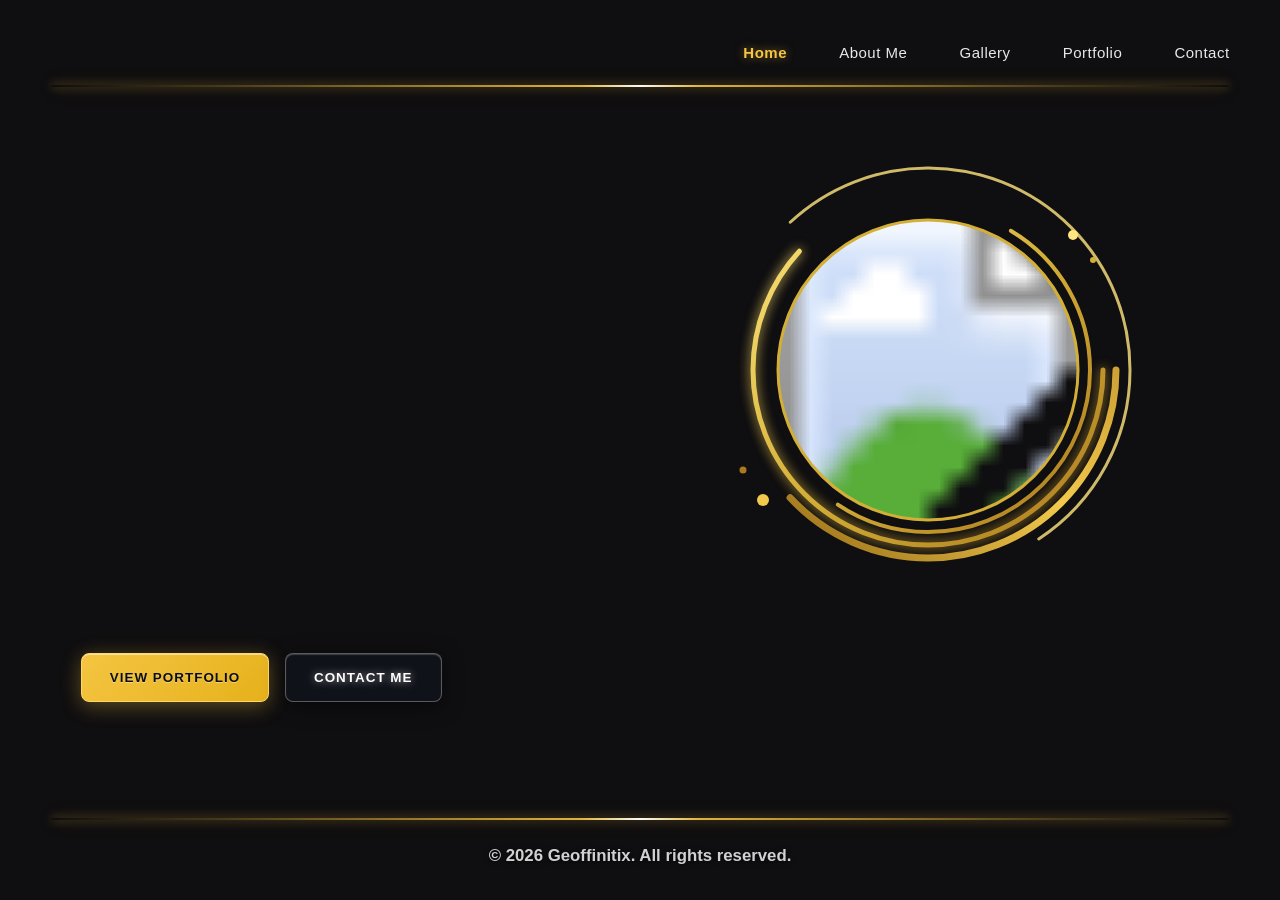
==== index.html @ 03efc6d8 "Add files via upload" ====
<!DOCTYPE html>
<html lang="en">

<head>
    <meta charset="UTF-8">
    <meta name="viewport" content="width=device-width, initial-scale=1.0">
    <title>Home | Geoffinitix</title>
    <link rel="stylesheet" href="style.css">
    <link rel="stylesheet" href="animation.css">
</head>

<body class="home-page">
    <div class="main-container">
        <section class="hero-section">
            <header class="navbar-wrapper">
                <nav class="navbar-container">
                    <ul>
                        <li><a href="index.html" class="active">Home</a></li>
                        <li><a href="about.html">About Me</a></li>
                        <li><a href="gallery.html">Gallery</a></li>
                        <li><a href="portfolio.html">Portfolio</a></li>
                        <li><a href="contact.html">Contact</a></li>
                    </ul>
                </nav>
            </header>

            <div class="hero-profile-frame">
                <svg viewBox="0 0 500 500" width="100%" height="100%" xmlns="http://www.w3.org/2000/svg">
                    <defs>
                        <linearGradient id="goldBright" x1="0%" y1="0%" x2="100%" y2="100%">
                            <stop offset="0%" stop-color="#FFE680" />
                            <stop offset="50%" stop-color="#D4AF37" />
                            <stop offset="100%" stop-color="#AA7A1E" />
                        </linearGradient>

                        <linearGradient id="goldDark" x1="100%" y1="0%" x2="0%" y2="100%">
                            <stop offset="0%" stop-color="#AA7A1E" />
                            <stop offset="50%" stop-color="#F2C94C" />
                            <stop offset="100%" stop-color="#8A6010" />
                        </linearGradient>

                        <filter id="goldGlow" x="-20%" y="-20%" width="140%" height="140%">
                            <feGaussianBlur stdDeviation="6" result="blur" />
                            <feComposite in="SourceGraphic" in2="blur" operator="over" />
                        </filter>

                        <clipPath id="avatarClip">
                            <circle cx="250" cy="250" r="150" />
                        </clipPath>
                    </defs>

                    <!-- Replace 'your-photo.jpg' with your image file path -->
                    <image href="image\profile.png" x="100" y="100" width="300" height="300"
                        preserveAspectRatio="xMidYMid slice" clip-path="url(#avatarClip)" />

                    <circle cx="250" cy="250" r="150" fill="none" stroke="#D4AF37" stroke-width="3" />
                    <circle cx="250" cy="250" r="175" fill="none" stroke="url(#goldBright)" stroke-width="5"
                        stroke-dasharray="800" stroke-dashoffset="120" stroke-linecap="round" filter="url(#goldGlow)" />
                    <circle cx="250" cy="250" r="188" fill="none" stroke="url(#goldDark)" stroke-width="7"
                        stroke-dasharray="750" stroke-dashoffset="300" stroke-linecap="round" />
                    <circle cx="250" cy="250" r="202" fill="none" stroke="#FFE680" stroke-width="3"
                        stroke-dasharray="600" stroke-dashoffset="400" stroke-linecap="round" opacity="0.8" />
                    <circle cx="250" cy="250" r="162" fill="none" stroke="url(#goldBright)" stroke-width="4"
                        stroke-dasharray="500" stroke-dashoffset="150" stroke-linecap="round" />

                    <circle cx="395" cy="115" r="5" fill="#FFE680" />
                    <circle cx="415" cy="140" r="3" fill="#D4AF37" />
                    <circle cx="85" cy="380" r="6" fill="#F2C94C" />
                    <circle cx="65" cy="350" r="3.5" fill="#AA7A1E" />
                </svg>
            </div>

            <!-- Buttons -->
            <div class="hero-cta-container">
                <div class="cta-buttons">
                    <a href="portfolio.html" class="btn btn--primary">View Portfolio</a>
                    <a href="contact.html" class="btn btn--secondary">Contact Me</a>
                </div>
            </div>

            <div id="music-notes-container"></div>

            <footer class="site-footer">
                <p>&copy; 2026 Geoffinitix. All rights reserved.</p>
            </footer>
        </section>
    </div>
    <style>
        .hero-section {
            position: relative;
            /* Parent anchor for absolute positioning */
        }

        .hero-profile-frame {
            position: absolute;
            top: 120px;
            /* Positioned below the navbar */
            right: 8%;
            /* Aligned to the right side under navigation links */
            width: 500px;
            /* Fits comfortably in the hero space */
            height: 500px;
            z-index: 10;
        }

        .hero-profile-frame,
        .hero-profile-frame svg {
            background: transparent !important;
        }

        /* Responsive positioning for mobile devices */
        @media (max-width: 768px) {
            .hero-profile-frame {
                position: relative;
                top: 0;
                right: auto;
                left: auto;
                margin: 1.5rem auto;
                /* Automatically centers the element */
                width: 560px;
                /* Scaled down to fit mobile screens cleanly */
                height: 560px;
                max-width: 90vw;
                /* Ensures it stays within screen boundaries */
            }
        }

        @media (max-width: 480px) {
            .hero-profile-frame {
                width: 500px;
                /* Compact sizing for phones */
                height: 500px;
                margin: 1rem auto;
            }
        }
    </style>

    <script src="script.js"></script>
</body>

</html>
---- style.css ----
* {
  padding: 0;
  margin: 0;
  box-sizing: border-box;
}

html {
  scroll-behavior: smooth;
  background-color: #120b06; /* Prevents white flash before CSS/JS renders */
}

body {
  margin: 0;
  font-family: Arial, sans-serif;
  line-height: 1.6;
  color: #ffffff;
  background-color: transparent;
}

body::before {
  content: "";
  position: fixed;
  top: 0;
  left: 0;
  width: 100vw;
  height: 100vh;
  background: rgba(35, 22, 12, 0.2);
  pointer-events: none;
  z-index: 1;
}

.about-sections,
.gallery-container,
.portfolio-section,
.form-container,
.hero-cta-container {
  position: relative;
  z-index: 2;
}

h1 {
  font-family: "Trebuchet MS", Tahoma, sans-serif;
  font-weight: bold;
  font-size: 22px;
  color: #bcc655;
  margin-bottom: 10px;
}

a {
  color: #f0e68c;
  text-decoration: underline;
}

a:visited {
  color: #f0e68c;
}

body.home-page {
  background-color: #0a0c12;
}

body.home-page .main-container {
  display: flex;
  flex-direction: column;
  width: 100%;
}

body.home-page .hero-section {
  background-image: url("image/home-bg.png");
  background-size: cover;
  background-position: center top;
  background-repeat: no-repeat;
  background-attachment: fixed;
}

/* ========================================================
   UNIFIED BACKGROUND & HERO LAYOUT
   ======================================================== */

/* Apply shared background image to all page types */
body.about-page .hero-section,
body.contact-page .hero-section,
body.gallery-page .hero-section,
body.portfolio-page .hero-section,
.hero-section {
  width: 100%;
  min-height: 100vh;
  background-image: url("image/bgimg.png"); /* Single shared background image path */
  background-size: cover;
  background-position: center top;
  background-repeat: no-repeat;
  background-attachment: fixed;
  display: flex;
  flex-direction: column;
}

/* Page-specific layout adjustments */
body.about-page .hero-section,
body.contact-page .hero-section,
body.gallery-page .hero-section,
body.portfolio-page .hero-section {
  justify-content: space-between;
}

body.home-page .hero-section,
.hero-section {
  justify-content: flex-start;
}

/* Fallback Hero Layout */
.hero-section {
  position: relative;
  width: 100%;
  min-height: 100vh;
  background-image: url("image/bgimg.png");
  background-size: cover;
  background-position: center top;
  background-repeat: no-repeat;
  background-attachment: fixed;
  display: flex;
  flex-direction: column;
  justify-content: flex-start;
}

.hero-section h1:not(.about-sections h1):not(.about-sections *) {
  font-size: 2.5rem;
  font-weight: 700;
  text-align: center;
  color: #e5c158;
  margin-top: 20px;
  margin-bottom: 8px;
  text-shadow: 0 2px 10px rgba(0, 0, 0, 0.7);
  letter-spacing: 1px;
}

.hero-section p:not(.about-sections p):not(.about-sections *) {
  font-size: 1.05rem;
  text-align: center;
  color: #d1d1d1;
  margin-bottom: 30px;
  text-shadow: 0 1px 5px rgba(0, 0, 0, 0.8);
}

/* ========================================================
   NAVIGATION BAR
   ======================================================== */
.navbar-wrapper {
  width: 100%;
  padding-top: clamp(16px, 3vh, 32px);
  z-index: 10;
}

.navbar-container {
  position: relative;
  display: flex;
  align-items: center;
  justify-content: flex-end;
  padding: clamp(6px, 1vh, 10px) clamp(16px, 3vw, 40px) clamp(12px, 2vh, 22px)
    clamp(16px, 3vw, 40px);
  background-color: transparent;
  width: 100%;
}

.navbar-container::after {
  content: "";
  position: absolute;
  bottom: 0;
  left: 4%;
  width: 92%;
  height: 2px;
  background: linear-gradient(
    90deg,
    transparent 0%,
    rgba(245, 197, 66, 0.25) 15%,
    rgba(245, 197, 66, 0.9) 45%,
    rgba(255, 255, 255, 0.98) 50%,
    rgba(245, 197, 66, 0.9) 55%,
    rgba(245, 197, 66, 0.25) 85%,
    transparent 100%
  );
  box-shadow:
    0 0 10px rgba(245, 197, 66, 0.55),
    0 0 20px rgba(245, 197, 66, 0.25);
  border-radius: 2px;
}

.navbar-container ul {
  display: flex;
  flex-direction: row;
  flex-wrap: wrap;
  align-items: center;
  justify-content: center;
  gap: clamp(14px, 2.2vw, 36px);
  list-style: none;
  margin: 0;
  padding: 0;
}

.navbar-container a {
  display: inline-block;
  padding: clamp(4px, 0.8vh, 6px) clamp(8px, 1vw, 12px);
  font-size: 15px;
  font-weight: 500;
  line-height: 1.4;
  color: #e9e9e9;
  text-decoration: none;
  letter-spacing: 0.5px;
}

.navbar-container a.active {
  color: #f5c542;
  font-weight: bold;
  text-shadow: 0 0 10px rgba(245, 197, 66, 0.5);
}

/* ========================================================
   HOME PAGE CONTENT & BUTTONS
   ======================================================== */
.hero-cta-container {
  position: absolute;
  bottom: 22%;
  left: 6.3%;
  z-index: 2;
}

.hero-cta-container .cta-buttons {
  display: flex;
  flex-wrap: wrap;
  gap: clamp(8px, 1.2vw, 18px);
  align-items: center;
}

.btn {
  position: relative;
  display: inline-flex;
  align-items: center;
  justify-content: center;
  padding: clamp(10px, 1.4vh, 16px) clamp(22px, 2.2vw, 36px);
  font-size: clamp(13px, 1.05vw, 16px);
  font-weight: 800;
  letter-spacing: 1px;
  text-transform: uppercase;
  text-decoration: none;
  border-radius: 8px;
  cursor: pointer;
  overflow: hidden;
  z-index: 1;
}

.btn--primary {
  background: linear-gradient(135deg, #f5c542 0%, #e5b11b 100%);
  color: #0b0d12;
  border: 1px solid #ffd866;
  box-shadow:
    0 4px 20px rgba(245, 197, 66, 0.35),
    inset 0 1px 0 rgba(255, 255, 255, 0.5);
  text-shadow: 0 1px 0 rgba(255, 255, 255, 0.4);
}

.btn--secondary {
  background: rgba(18, 22, 32, 0.65);
  color: #ffffff;
  border: 1px solid rgba(255, 255, 255, 0.3);
  backdrop-filter: blur(12px);
  -webkit-backdrop-filter: blur(12px);
  box-shadow:
    0 4px 20px rgba(0, 0, 0, 0.5),
    inset 0 1px 1px rgba(255, 255, 255, 0.2);
  text-shadow: 0 0 8px rgba(255, 255, 255, 0.6);
}

.home-content {
  background: linear-gradient(180deg, #0a0c12 0%, #12151e 100%);
  padding: 90px 24px;
  display: flex;
  justify-content: center;
}

.home-cards {
  display: grid;
  grid-template-columns: repeat(auto-fit, minmax(240px, 1fr));
  gap: 24px;
  margin-top: 36px;
}

.home-card {
  background: rgba(255, 255, 255, 0.04);
  border: 1px solid rgba(245, 197, 66, 0.2);
  border-radius: 8px;
  padding: 26px;
}

.home-card h3 {
  color: #f5c542;
  margin-bottom: 10px;
  font-size: 20px;
}

.home-card p {
  color: #cfd3dc;
  font-size: 14px;
  line-height: 1.6;
  margin-bottom: 16px;
}

.card-link {
  color: #f5c542;
  text-decoration: none;
  font-weight: 600;
  font-size: 14px;
}

.about-sections {
  display: grid;
  grid-template-columns: repeat(2, 1fr);
  align-items: stretch;
  gap: clamp(16px, 2.5vw, 32px);
  width: 90%;
  max-width: 1200px;
  margin: 30px auto 40px auto;
  padding: clamp(20px, 3vw, 36px);
  background: rgba(54, 50, 13, 0.05);
  border: 1px solid rgba(245, 197, 66, 0.2);
  border-radius: 27px;
  backdrop-filter: blur(7px);
  -webkit-backdrop-filter: blur(7px);
  box-shadow: 0 12px 36px rgba(0, 0, 0, 0.2);
  box-sizing: border-box;
}

.about-sections .about-content,
.specialskill-content {
  min-width: 0;
  width: 100%;
  margin: 0;
  min-height: auto;
  padding: clamp(20px, 2.5vw, 32px);
  background: rgba(111, 105, 14, 0.08);
  border: 1px solid rgba(56, 168, 25, 0.18);
  border-radius: 8px;
  display: flex;
  flex-direction: column;
  justify-content: flex-start;
  box-sizing: border-box;
  text-align: left;
}

.about-sections .about-content h1,
.specialskill-content h1 {
  margin-bottom: 5px;
  font-size: 40px !important;
  color: #f5c542;
  text-align: left !important;
}

.about-sections .about-content p,
.specialskill-content p {
  margin-bottom: 5px;
  font-size: 15px !important;
  line-height: 1.5;
  color: #e1e3e8;
  text-align: left !important;
}

.specialskill-content ul {
  display: flex;
  flex-wrap: wrap;
  gap: 10px;
  margin: 8px 0 0;
  padding: 0;
  list-style: none;
  justify-content: flex-start;
}

.specialskill-content li {
  display: inline-flex;
  align-items: center;
  padding: 5px 10px;
  font-size: 14px !important;
  color: #f3e6b2;
  background: rgba(245, 197, 66, 0.08);
  border: 1px solid rgba(245, 197, 66, 0.32);
  border-radius: 22px;
  box-shadow:
    0 4px 12px rgba(0, 0, 0, 0.28),
    0 0 10px rgba(245, 197, 66, 0.1);
}

body.contact-page .hero-section h1 {
  margin-top: 10px;
  margin-bottom: 4px;
}

body.contact-page .hero-section p {
  margin-bottom: 12px;
}

.form-container {
  max-width: 750px;
  width: 90%;
  margin: 0 auto 40px auto;
  padding: 35px 45px;
  background: rgba(15, 15, 15, 0.18);
  backdrop-filter: blur(10px);
  -webkit-backdrop-filter: blur(10px);
  border: 1px solid rgba(255, 215, 0, 0.2);
  border-radius: 14px;
  box-shadow: 0 10px 30px rgba(0, 0, 0, 0.4);
  color: #fff;
}

.input-group {
  margin-bottom: 22px;
  display: flex;
  flex-direction: column;
}

.input-group label {
  margin-bottom: 8px;
  font-size: 0.95rem;
  font-weight: 600;
  color: #e0e0e0;
}

.input-group input,
.input-group textarea {
  width: 100%;
  padding: 14px 16px;
  background: rgba(0, 0, 0, 0.25);
  border: 1px solid rgba(255, 255, 255, 0.2);
  border-radius: 6px;
  color: #fff;
  font-size: 1rem;
  outline: none;
  box-sizing: border-box;
}

.input-group textarea {
  min-height: 110px;
  resize: vertical;
}

.submit-btn {
  width: 100%;
  padding: 15px;
  margin-top: 10px;
  background: linear-gradient(135deg, #e5c158, #b8860b);
  border: none;
  border-radius: 6px;
  color: #111;
  font-size: 1rem;
  font-weight: bold;
  cursor: pointer;
  text-transform: uppercase;
  letter-spacing: 1px;
}

.input-group input.invalid-field,
.input-group textarea.invalid-field {
  border: 1px solid #ff4d4d !important;
  box-shadow: 0 0 10px rgba(255, 77, 77, 0.4) !important;
  background: rgba(255, 0, 0, 0.08) !important;
}

.error-msg {
  color: #ff6b6b;
  font-size: 0.82rem;
  margin-top: 5px;
  display: block;
  font-weight: 500;
}

.char-counter {
  display: block;
  text-align: right;
  font-size: 0.78rem;
  color: #888;
  margin-top: 4px;
}

.input-group input::placeholder,
.input-group textarea::placeholder {
  color: rgba(255, 255, 255, 0.7);
  opacity: 1;
}

/* ========================================================
   PORTFOLIO PAGE
   ======================================================== */
body.portfolio-page .portfolio-section {
  flex: 1;
  display: flex;
  flex-direction: column;
  justify-content: flex-start;
  padding-top: 10px;
}

body.portfolio-page .portfolio-header {
  max-width: 1350px;
  width: 100%;
  margin: 0 auto;
  padding: 0 20px;
  text-align: left !important;
}

body.portfolio-page .portfolio-header h1,
body.portfolio-page .portfolio-header p {
  text-align: left !important;
}

.cards-container {
  display: grid;
  grid-template-columns: repeat(4, 1fr);
  gap: 20px;
  max-width: 1350px;
  width: 100%;
  margin: -15px auto 40px auto; /* Changed top margin to -15px */
  padding: 0 20px;
  box-sizing: border-box;
}

@media (max-width: 1100px) {
  .cards-container {
    grid-template-columns: repeat(2, 1fr);
  }
}

.card-item {
  position: relative;
  display: flex;
  flex-direction: column;
  justify-content: flex-end;
  min-height: 450px; /* Reduced from 500px to shorten the overall card height */
  border-radius: 16px;
  overflow: hidden;
  text-decoration: none;
  color: #fff;
  border: 1px solid rgba(255, 215, 0, 0.25);
  background: rgba(15, 15, 15, 0.35);
  backdrop-filter: blur(12px);
  -webkit-backdrop-filter: blur(12px);
}

/* Optional: Adjust paragraph height so text doesn't overflow the shorter cards */
.card-content .card-description,
.card-description {
  font-size: 0.88rem;
  color: #d1d1d1;
  line-height: 1.4;
  margin: 0 0 12px 0;
  text-align: left !important;
  text-shadow: 0 1px 3px rgba(0, 0, 0, 0.9);
  height: auto; /* Let content dictate height naturally */
  min-height: 0;
}

.card-image-wrapper {
  position: absolute;
  top: 0;
  left: 0;
  width: 100%;
  height: 100%;
  z-index: 0;
  /* Mask gradient to smoothly fade out the bottom of the image into the card background */
  -webkit-mask-image: linear-gradient(
    to bottom,
    rgba(0, 0, 0, 1) 40%,
    rgba(0, 0, 0, 0) 100%
  );
  mask-image: linear-gradient(
    to bottom,
    rgba(0, 0, 0, 1) 40%,
    rgba(0, 0, 0, 0) 100%
  );
}

.card-img {
  width: 100%;
  height: 100%;
  object-fit: cover;
}

.card-content {
  position: relative;
  z-index: 1;
  padding: 16px 20px 32px 20px; /* Reduced top padding (16px) & increased bottom padding (32px) to lift text up */
  display: flex;
  flex-direction: column;
  justify-content: flex-end;
  text-align: left !important;

  background: linear-gradient(
    to bottom,
    rgba(15, 15, 15, 0) 0%,
    rgba(15, 15, 15, 0.75) 35%,
    rgba(15, 15, 15, 0.95) 100%
  );
}

/* 2. Tightened gap between Title and Paragraph */
.card-content .card-title,
.card-title {
  font-size: 1.15rem;
  font-weight: 700;
  color: #e5c158;
  margin-top: 0;
  margin-bottom: 8px; /* Reduced gap to bring paragraph closer to heading */
  text-align: left !important;
  text-shadow: 0 2px 4px rgba(0, 0, 0, 0.8);
}

/* 3. Give paragraph plenty of room so 4 lines never clip */
.card-content .card-description,
.card-description {
  font-size: 0.88rem;
  color: #d1d1d1;
  line-height: 1.4;
  margin: 0 0 16px 0;
  text-align: left !important;
  text-shadow: 0 1px 3px rgba(0, 0, 0, 0.9);
  height: 6em; /* Increased height so all 4 lines fit comfortably without getting cut off */
  overflow: hidden;
}
/* 1. Heading positioned cleanly at top with spacing below */
.card-title {
  font-size: 1.2rem;
  font-weight: 700;
  color: #e5c158;
  margin-top: 0;
  margin-bottom: 24px; /* Creates the gap between heading and paragraph */
  text-align: left;
  text-shadow: 0 2px 4px rgba(0, 0, 0, 0.8);
}

/* 2. Left-aligned paragraph sitting underneath heading */
.card-description {
  font-size: 0.88rem;
  color: #d1d1d1;
  line-height: 1.5;
  margin: 0 0 16px 0;
  text-align: left;
  text-shadow: 0 1px 3px rgba(0, 0, 0, 0.9);
  min-height: 4.2em; /* Keeps headings locked on the same baseline across cards */
}
.card-actions {
  display: flex;
  justify-content: flex-end;
}

.card-btn {
  display: inline-block;
  padding: 8px 18px;
  background: linear-gradient(135deg, #e5c158, #b8860b);
  color: #111;
  font-weight: 600;
  font-size: 0.88rem;
  border-radius: 6px;
  text-transform: uppercase;
  letter-spacing: 0.5px;
}

.gallery-container {
  width: 90%;
  max-width: 1350px;
  margin: 20px auto 40px auto; /* Removed negative top margin */
  padding: 0 20px;
}

/* Align the entire header section to the left */
.gallery-header,
.gallery-container h1,
.gallery-container p {
  text-align: left !important;
  margin-left: 0;
  padding-left: 0;
}

.gallery-title {
  font-size: 2.2rem;
  font-weight: 700;
  color: #e5c158;
  margin-bottom: 6px;
}

.gallery-subtitle {
  font-size: 1rem;
  color: #d1d1d1;
}

.gallery-scroll-wrapper {
  position: relative;
  width: 100%;
}
.gallery-grid {
  display: grid;
  grid-template-columns: repeat(5, 1fr);
  gap: 15px;
  max-height: 460px; /* Reduced so only 2 full rows fit */
  overflow-y: auto; /* Enables vertical scrolling for hidden items */
  overflow-x: hidden; /* Prevents any unwanted horizontal scrollbars */
  padding-right: 5px;
}

.parent {
  display: grid;
  grid-template-columns: repeat(5, 1fr);
  gap: 15px;
  max-height: 470px; /* Limits the viewable area strictly to 2 rows */
  overflow-y: auto; /* Adds vertical scrollbar for hidden items */
  overflow-x: hidden; /* Prevents horizontal overflow */
  padding-right: 5px; /* Space for scrollbar */
  margin-top: -15px; /* Adjust this value (e.g., -10px to -25px) to lift the grid higher */
  padding-top: 0;
}

.parent > div {
  aspect-ratio: 10 / 9; /* Shorter landscape format */
  height: auto;
}

.parent img {
  width: 100%;
  height: 100%;
  object-fit: cover; /* Ensures images fill the shorter box without stretching */
}

/* Styled scrollbar for mouse scrolling */
.parent::-webkit-scrollbar {
  width: 6px;
}

.parent::-webkit-scrollbar-track {
  background: rgba(20, 18, 22, 0.4);
  border-radius: 4px;
}

.parent::-webkit-scrollbar-thumb {
  background: rgba(229, 193, 88, 0.5);
  border-radius: 4px;
}
/* Video Preview Cards without images */
.gallery-item.video-item {
  position: relative;
  background: rgba(20, 18, 22, 0.85);
  border: 1px solid rgba(229, 193, 88, 0.3);
  border-radius: 16px;
  cursor: pointer;
  display: flex;
  align-items: center;
  justify-content: center;
}

.video-play-icon {
  position: absolute;
  top: 50%;
  left: 50%;
  transform: translate(-50%, -50%);
  width: 52px;
  height: 52px;
  background: rgba(20, 18, 22, 0.85);
  color: #e5c158;
  border: 2px solid #e5c158;
  border-radius: 50%;
  display: flex;
  align-items: center;
  justify-content: center;
  font-size: 20px;
  padding-left: 3px;
  z-index: 2;
  pointer-events: none;
}

.modal-content-video {
  width: 80vw;
  max-width: 900px;
  aspect-ratio: 16 / 9;
  background: #000;
  border-radius: 12px;
  overflow: hidden;
  box-shadow: 0 0 25px rgba(229, 193, 88, 0.3);
}

.modal-content-video iframe {
  width: 100%;
  height: 100%;
  border: none;
}

.gallery-item.video-item {
  position: relative;
  width: 100%;
  height: 220px;
  border-radius: 16px;
  overflow: hidden;
  border: 1px solid rgba(229, 193, 88, 0.3);
  background: #000;
  cursor: pointer;
}

.gallery-item.video-item img {
  width: 100%;
  height: 100%;
  object-fit: cover;
  object-position: center;
  display: block;
}

.gallery-item.video-item iframe {
  width: 100%;
  height: 100%;
  border: none;
}

/* 1. Set a fixed height for each gallery card container */
.gallery-item {
  width: 100%;
  aspect-ratio: 3 / 3; /* Ensures all thumbnails maintain consistent proportions */
  height: auto;
  border-radius: 12px;
  overflow: hidden;
  border: 1px solid rgba(229, 193, 88, 0.25);
  background: rgba(15, 15, 15, 0.35);
}

.gallery-item img {
  width: 100%;
  height: 100%;
  object-fit: cover;
  display: block;
}
.modal-overlay {
  position: fixed;
  top: 0;
  left: 0;
  width: 100vw;
  height: 100vh;
  background: rgba(0, 0, 0, 0.85);
  backdrop-filter: blur(8px);
  -webkit-backdrop-filter: blur(8px);
  display: flex;
  justify-content: center;
  align-items: center;
  z-index: 1000;
  padding: 40px;
  opacity: 0;
  visibility: hidden;
  pointer-events: none;
}

.modal-content {
  position: relative;
  display: flex;
  justify-content: center;
  align-items: center;
  max-width: 90vw;
  max-height: 90vh;
  border-radius: 16px;
  overflow: hidden;
  box-shadow:
    0 20px 50px rgba(0, 0, 0, 0.6),
    0 0 25px rgba(245, 197, 66, 0.25);
  transform: scale(0.82);
}

.modal-content img {
  display: block;
  width: auto;
  height: auto;
  max-width: 90vw;
  max-height: 90vh;
  object-fit: contain;
}

.modal-close {
  position: absolute;
  top: 25px;
  right: 35px;
  font-size: 2.8rem;
  font-weight: bold;
  color: #ffffff;
  cursor: pointer;
  z-index: 1001;
  line-height: 1;
  user-select: none;
}

.modal-overlay.active {
  opacity: 1;
  visibility: visible;
  pointer-events: auto;
}

.modal-overlay.active .modal-content {
  transform: scale(1);
}

.modal-nav {
  position: absolute;
  top: 50%;
  transform: translateY(-50%);
  background: none;
  color: #f5c542;
  width: 48px;
  height: 80px;
  border-radius: 12px;
  border: none;
  display: flex;
  align-items: center;
  justify-content: center;
  font-size: 1.5rem;
  cursor: pointer;
  z-index: 1002;
  user-select: none;
}

.modal-prev {
  left: 20px;
}
.modal-next {
  right: 20px;
}

.video-modal-prev {
  left: 20px;
}

.video-modal-next {
  right: 20px;
}

/* Ensure video content area leaves room for the arrows on screen */
.modal-content-video {
  max-width: 80vw;
  width: 800px;
  position: relative;
  z-index: 1001;
}

.site-footer {
  position: relative;
  margin-top: auto;
  width: 100%;
  text-align: center;
  padding: 30px 16px 5px;
  background: transparent;
  color: #ffffff;
  font-weight: 700;
  font-size: clamp(14px, 1.25vw, 18px);
  text-shadow: 0 1px 3px rgba(0, 0, 0, 0.6);
  z-index: 10;
  display: flex;
  justify-content: center;
  align-items: center;
}

.site-footer p {
  margin: 0;
  line-height: 1;
}

.site-footer::before {
  content: "";
  position: absolute;
  top: 0;
  left: 4%;
  width: 92%;
  height: 2px;
  background: linear-gradient(
    90deg,
    transparent 0%,
    rgba(245, 197, 66, 0.25) 15%,
    rgba(245, 197, 66, 0.9) 45%,
    rgba(255, 255, 255, 0.98) 50%,
    rgba(245, 197, 66, 0.9) 55%,
    rgba(245, 197, 66, 0.25) 85%,
    transparent 100%
  );
  box-shadow:
    0 0 10px rgba(245, 197, 66, 0.55),
    0 0 20px rgba(245, 197, 66, 0.25);
  border-radius: 2px;
}

@media (max-width: 1024px) {
  .parent {
    grid-template-columns: repeat(3, 1fr);
  }
}

@media (max-width: 900px) {
  .cards-container {
    grid-template-columns: repeat(2, 1fr);
  }
}

@media (max-width: 768px) {
  body:not(.home-page) {
    background-attachment: scroll;
  }

  .about-sections {
    grid-template-columns: 1fr;
    margin-top: 24px;
  }

  .navbar-wrapper {
    padding-top: 20px;
  }

  .navbar-container {
    padding: 10px 16px 18px 16px;
  }

  .navbar-container ul {
    gap: 16px;
  }

  .navbar-container a {
    font-size: 14px;
    padding: 4px 8px;
  }

  .hero-cta-container {
    position: relative;
    top: auto;
    left: auto;
    margin-top: auto;
    margin-bottom: 48px;
    padding: 0 24px;
    justify-content: center;
  }

  .hero-cta-container .cta-buttons {
    justify-content: center;
  }
}

@media (max-width: 600px) {
  .parent {
    grid-template-columns: repeat(2, 1fr);
  }

  .cards-container {
    grid-template-columns: 1fr;
  }
}
---- animation.css ----
html {
  scroll-behavior: smooth;
}

body::before {
  opacity: 0;
  transition: opacity 0.4s ease;
}

body.page-loaded::before {
  opacity: 1;
}

.about-sections,
.gallery-container,
.portfolio-section,
.form-container,
.hero-cta-container {
  opacity: 0;
  transform: translateY(25px);
  transition:
    opacity 0.45s ease-out,
    transform 0.45s cubic-bezier(0.16, 1, 0.3, 1);
}

body.page-loaded .about-sections,
body.page-loaded .gallery-container,
body.page-loaded .portfolio-section,
body.page-loaded .form-container,
body.page-loaded .hero-cta-container {
  opacity: 1;
  transform: translateY(0);
}

a:hover {
  color: #ffffff;
  text-decoration: none;
}

.navbar-container a {
  transition:
    color 0.25s ease,
    text-shadow 0.25s ease,
    transform 0.2s ease;
}

.navbar-container a:hover,
.navbar-container a:focus {
  color: #ffffff;
  text-shadow: 0 0 12px rgba(245, 197, 66, 0.85);
  transform: translateY(-1px);
}

.btn {
  transition: all 0.3s cubic-bezier(0.25, 0.8, 0.25, 1);
}

.btn--primary:hover,
.btn--primary:focus {
  background: linear-gradient(135deg, #ffd866 0%, #f5c542 100%);
  color: #000000;
  border-color: #ffffff;
  transform: translateY(-3px) scale(1.02);
  box-shadow:
    0 8px 30px rgba(245, 197, 66, 0.6),
    0 0 15px rgba(255, 255, 255, 0.5),
    inset 0 1px 0 rgba(255, 255, 255, 0.8);
}

.btn--secondary:hover,
.btn--secondary:focus {
  background: rgba(255, 255, 255, 0.12);
  color: #f5c542;
  border-color: #f5c542;
  transform: translateY(-3px) scale(1.02);
  box-shadow:
    0 8px 30px rgba(245, 197, 66, 0.35),
    inset 0 1px 2px rgba(255, 255, 255, 0.4);
  text-shadow: 0 0 12px rgba(245, 197, 66, 0.8);
}

.btn:active {
  transform: translateY(-1px) scale(0.98);
}

.home-card {
  background: rgba(255, 255, 255, 0.04);
  border: 1px solid rgba(245, 197, 66, 0.2);
  border-radius: 8px;
  padding: 26px;
  transition:
    transform 0.25s ease,
    border-color 0.25s ease,
    box-shadow 0.25s ease;
}

.home-card:hover {
  transform: translateY(-4px);
  border-color: #f5c542;
  box-shadow: 0 8px 24px rgba(245, 197, 66, 0.15);
}

.card-link {
  transition: color 0.2s ease;
}

.card-link:hover {
  color: #ffd65c;
  text-decoration: underline;
}

.specialskill-content li {
  display: inline-flex;
  align-items: center;
  padding: 5px 10px;
  font-size: 14px !important;
  color: #f3e6b2;
  background: rgba(245, 197, 66, 0.08);
  border: 1px solid rgba(245, 197, 66, 0.32);
  border-radius: 22px;
  box-shadow:
    0 4px 12px rgba(0, 0, 0, 0.28),
    0 0 10px rgba(245, 197, 66, 0.1);
  transition: all 0.25s ease;
}

.specialskill-content li:hover {
  background: rgba(245, 197, 66, 0.18);
  border-color: rgba(245, 197, 66, 0.6);
  transform: translateY(-2px);
}

.input-group input,
.input-group textarea {
  transition: all 0.3s ease;
}

.input-group input:focus,
.input-group textarea:focus {
  border-color: #e5c158;
  background: rgba(0, 0, 0, 0.45);
  box-shadow: 0 0 10px rgba(229, 193, 88, 0.3);
}

.submit-btn {
  transition: all 0.3s ease;
}

.submit-btn:hover {
  background: linear-gradient(135deg, #f3d06a, #d49b13);
  box-shadow: 0 0 15px rgba(229, 193, 88, 0.4);
}

.submit-btn:active {
  transform: scale(0.98);
}

.card-item {
  transition:
    transform 0.3s ease,
    border-color 0.3s ease,
    box-shadow 0.3s ease;
}

.card-item:hover {
  transform: translateY(-8px);
  border-color: rgba(229, 193, 88, 0.7);
  box-shadow: 0 12px 30px rgba(229, 193, 88, 0.2);
}

.card-img {
  transition: transform 0.5s ease;
}

.card-item:hover .card-img {
  transform: scale(1.06);
}

.card-btn {
  transition:
    opacity 0.3s ease,
    transform 0.1s ease;
}

.card-item:hover .card-btn {
  background: linear-gradient(135deg, #f3d06a, #d49b13);
  box-shadow: 0 0 10px rgba(229, 193, 88, 0.3);
}

.parent {
  scroll-behavior: smooth;
}

.gallery-item.video-item {
  transition: all 0.3s ease;
}

.gallery-item.video-item:hover img {
  transform: scale(1.08);
  opacity: 0.85;
}

.gallery-item.video-item:hover {
  border-color: rgba(229, 193, 88, 0.9);
  box-shadow: 0 0 20px rgba(229, 193, 88, 0.35);
  transform: translateY(-6px);
}

.video-play-icon {
  transition: all 0.3s ease;
}

.gallery-item.video-item:hover .video-play-icon {
  background: #e5c158;
  color: #111;
  transform: translate(-50%, -50%) scale(1.15);
  box-shadow: 0 0 20px rgba(229, 193, 88, 0.8);
}

.gallery-item.video-item img {
  transition:
    transform 0.4s ease,
    opacity 0.3s ease;
}

.gallery-item {
  transition:
    transform 0.3s cubic-bezier(0.25, 0.8, 0.25, 1),
    box-shadow 0.3s cubic-bezier(0.25, 0.8, 0.25, 1),
    border-color 0.3s ease;
}

.gallery-item img {
  transition: transform 0.4s ease;
}

.gallery-item:hover {
  transform: translateY(-8px);
  border-color: rgba(230, 190, 70, 0.85);
  box-shadow:
    0 12px 28px rgba(0, 0, 0, 0.6),
    0 0 18px rgba(212, 175, 55, 0.25);
}

.gallery-item:hover img {
  transform: scale(1.03);
}

.modal-overlay {
  transition:
    opacity 0.5s ease,
    visibility 0.5s ease;
}

.modal-content {
  transition: transform 0.5s cubic-bezier(0.16, 1, 0.3, 1);
}

.modal-close {
  transition:
    color 0.2s ease,
    transform 0.2s ease;
}

.modal-close:hover {
  color: #f5c542;
  transform: scale(1.15);
}

.modal-nav {
  transition:
    background 0.2s ease,
    transform 0.2s ease,
    color 0.2s ease;
}

.modal-nav:active {
  transform: translateY(-50%) scale(0.95);
}

.return-btn,
.return-btn:link,
.return-btn:visited {
  transition: all 0.25s ease;
}

.return-btn:hover {
  color: #ffffff !important;
  background: transparent !important;
  border: none !important;
  transform: translateX(-4px);
  box-shadow: none;
}

.nav-item,
.nav-item:link,
.nav-item:visited {
  transition: all 0.2s ease;
}

.nav-item:hover {
  color: #4a2c11 !important;
  background: #ffedd5 !important;
  transform: translateX(4px);
  box-shadow: 0 4px 12px rgba(0, 0, 0, 0.15);
}

.topic-card {
  transition: all 0.25s ease;
}

.topic-card:hover {
  background: rgba(255, 255, 255, 0.18) !important;
  border-color: rgba(255, 255, 255, 0.35) !important;
  transform: translateY(-2px);
  box-shadow: 0 6px 20px rgba(0, 0, 0, 0.15);
}

.card-header {
  transition: background 0.2s ease;
}

.card-header:hover {
  background: rgba(255, 255, 255, 0.1);
}

.chevron {
  transition:
    transform 0.4s ease,
    color 0.2s ease;
}

.topic-card:hover .chevron {
  color: #ffffff;
}

.card-body {
  transition:
    max-height 0.6s cubic-bezier(0.25, 1, 0.5, 1),
    padding 0.3s ease;
}

.topic-card.active .chevron {
  transform: rotate(180deg);
}

#music-notes-container {
  position: fixed;
  top: 0;
  left: 0;
  width: 100vw;
  height: 100vh;
  pointer-events: none;
  overflow: hidden;
  z-index: 0;
}

.floating-note {
  position: absolute;
  bottom: -50px;
  color: rgba(205, 190, 106, 0.6);
  font-size: 24px;
  user-select: none;
  animation: floatUp linear forwards;
}

/* Animation keyframes to move notes upward and fade out */
@keyframes floatUp {
  0% {
    transform: translateY(0) rotate(0deg);
    opacity: 0;
  }
  10% {
    opacity: 0.8;
  }
  90% {
    opacity: 0.8;
  }
  100% {
    transform: translateY(-105vh) rotate(360deg);
    opacity: 0;
  }
}
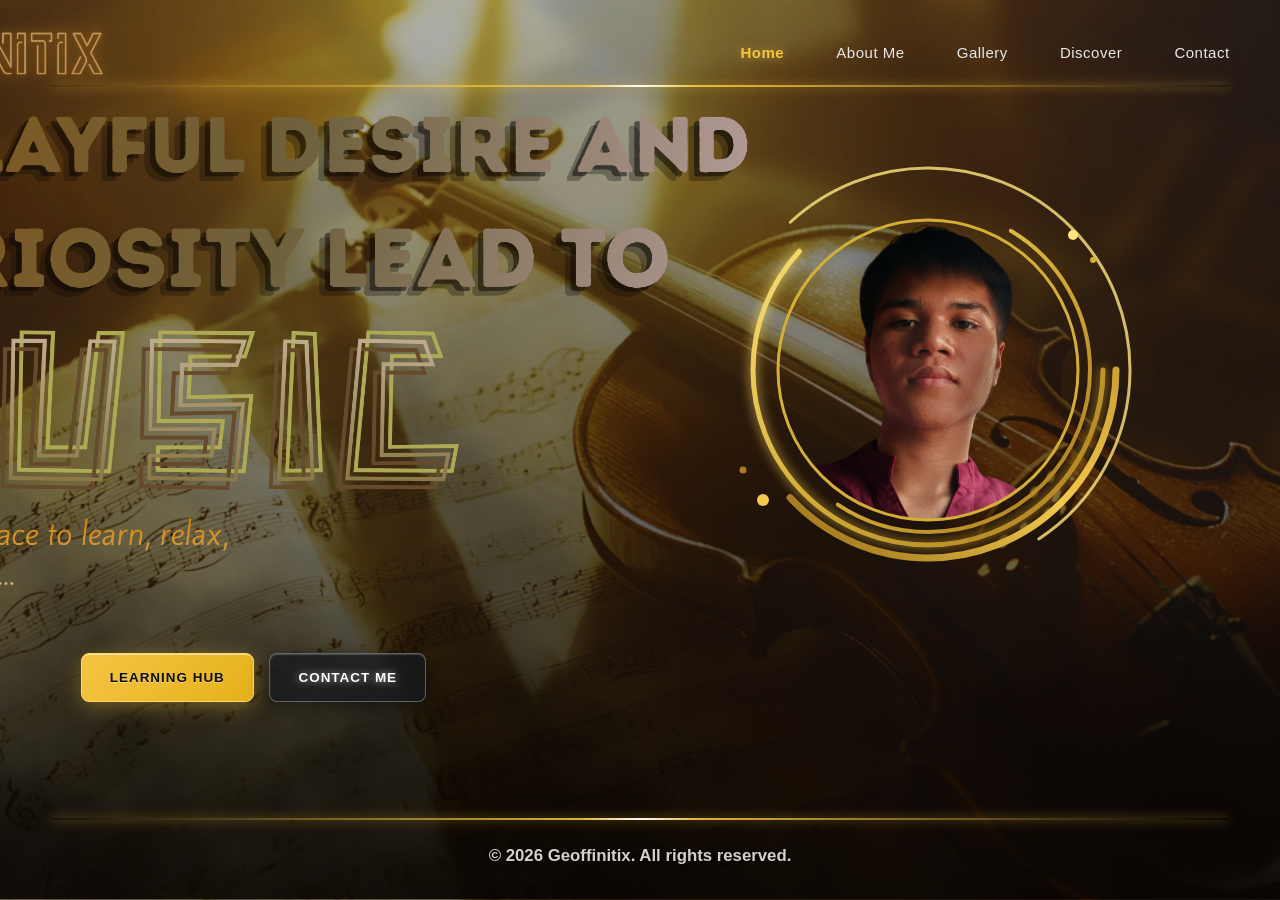
==== commit 4c70d7a5: "Update website pages and styles" ====
--- a/index.html
+++ b/index.html
@@ -18,7 +18,7 @@
                         <li><a href="index.html" class="active">Home</a></li>
                         <li><a href="about.html">About Me</a></li>
                         <li><a href="gallery.html">Gallery</a></li>
-                        <li><a href="portfolio.html">Portfolio</a></li>
+                        <li><a href="portfolio.html">Discover</a></li>
                         <li><a href="contact.html">Contact</a></li>
                     </ul>
                 </nav>
@@ -50,7 +50,7 @@
                     </defs>
 
                     <!-- Replace 'your-photo.jpg' with your image file path -->
-                    <image href="image\profile.png" x="100" y="100" width="300" height="300"
+                    <image href="image/profile.png" x="100" y="100" width="300" height="300"
                         preserveAspectRatio="xMidYMid slice" clip-path="url(#avatarClip)" />
 
                     <circle cx="250" cy="250" r="150" fill="none" stroke="#D4AF37" stroke-width="3" />
@@ -73,7 +73,7 @@
             <!-- Buttons -->
             <div class="hero-cta-container">
                 <div class="cta-buttons">
-                    <a href="portfolio.html" class="btn btn--primary">View Portfolio</a>
+                    <a href="portfolio.html" class="btn btn--primary">Learning Hub</a>
                     <a href="contact.html" class="btn btn--secondary">Contact Me</a>
                 </div>
             </div>
--- a/style.css
+++ b/style.css
@@ -99,6 +99,12 @@
 body.contact-page .hero-section,
 body.gallery-page .hero-section,
 body.portfolio-page .hero-section {
+  justify-content: space-between;
+}
+body.about-page .hero-section {
+  min-height: 100vh;
+  display: flex;
+  flex-direction: column;
   justify-content: space-between;
 }
 
@@ -311,53 +317,77 @@
 }
 
 .about-sections {
-  display: grid;
-  grid-template-columns: repeat(2, 1fr);
-  align-items: stretch;
-  gap: clamp(16px, 2.5vw, 32px);
+  display: flex;
+  max-width: 1200px;
   width: 90%;
-  max-width: 1200px;
-  margin: 30px auto 40px auto;
-  padding: clamp(20px, 3vw, 36px);
-  background: rgba(54, 50, 13, 0.05);
-  border: 1px solid rgba(245, 197, 66, 0.2);
-  border-radius: 27px;
-  backdrop-filter: blur(7px);
-  -webkit-backdrop-filter: blur(7px);
-  box-shadow: 0 12px 36px rgba(0, 0, 0, 0.2);
-  box-sizing: border-box;
+  /* Increased top margin from 30px to 60px (or 70px) to drop it further down */
+  margin: 65px auto 40px auto;
+  background: rgba(15, 15, 15, 0.25);
+  backdrop-filter: blur(12px);
+  -webkit-backdrop-filter: blur(12px);
+  border: 1px solid rgba(255, 215, 0, 0.25);
+  border-radius: 16px;
+  box-shadow: 0 10px 30px rgba(0, 0, 0, 0.5);
+  overflow: hidden;
+  position: relative;
+  z-index: 2;
+  padding: 0;
 }
 
 .about-sections .about-content,
 .specialskill-content {
-  min-width: 0;
-  width: 100%;
-  margin: 0;
-  min-height: auto;
-  padding: clamp(20px, 2.5vw, 32px);
-  background: rgba(111, 105, 14, 0.08);
-  border: 1px solid rgba(56, 168, 25, 0.18);
-  border-radius: 8px;
+  padding: 50px 45px; /* Adds comfortable top/bottom room for text */
+}
+/* Left Column: Meet Geoff (Takes up much more width ~65%) */
+.about-sections .about-content {
+  flex: 1.8;
+  padding: 40px;
+  background: transparent;
+  border: none;
+  border-right: 1px solid rgba(255, 215, 0, 0.15); /* Vertical dividing line */
+  border-radius: 0;
   display: flex;
   flex-direction: column;
-  justify-content: flex-start;
-  box-sizing: border-box;
-  text-align: left;
-}
-
+}
+
+/* Right Column: What I Do (Takes up ~35%) */
+.specialskill-content {
+  flex: 1;
+  padding: 40px;
+  background: transparent;
+  border: none;
+  border-radius: 0;
+  display: flex;
+  flex-direction: column;
+}
+
+/* Responsive Collapse for Tablet/Mobile */
+@media (max-width: 850px) {
+  .about-sections {
+    flex-direction: column;
+  }
+
+  .about-sections .about-content {
+    border-right: none;
+    border-bottom: 1px solid rgba(255, 215, 0, 0.15);
+  }
+}
+
+/* Section Headings ("Meet Geoff" & "What I Do") */
 .about-sections .about-content h1,
 .specialskill-content h1 {
-  margin-bottom: 5px;
-  font-size: 40px !important;
+  margin-bottom: 12px;
+  font-size: 2.2rem !important; /* Increased heading size (approx 35px) */
   color: #f5c542;
   text-align: left !important;
 }
 
+/* Paragraph Body Text */
 .about-sections .about-content p,
 .specialskill-content p {
-  margin-bottom: 5px;
-  font-size: 15px !important;
-  line-height: 1.5;
+  margin-bottom: 12px;
+  font-size: 1.05rem !important; /* Increased body text for better readability */
+  line-height: 1.6;
   color: #e1e3e8;
   text-align: left !important;
 }
@@ -365,25 +395,26 @@
 .specialskill-content ul {
   display: flex;
   flex-wrap: wrap;
-  gap: 10px;
-  margin: 8px 0 0;
+  gap: 12px; /* Slightly increased spacing between pills */
+  margin: 16px 0 0 0;
   padding: 0;
   list-style: none;
   justify-content: flex-start;
 }
-
+/* Style for individual skill pills */
 .specialskill-content li {
   display: inline-flex;
   align-items: center;
-  padding: 5px 10px;
-  font-size: 14px !important;
+  padding: 8px 16px; /* Increased padding inside pills */
+  font-size: 0.95rem !important; /* Enlarged text size for better legibility */
+  font-weight: 600; /* Medium-bold for sharper text */
+  letter-spacing: 0.3px; /* Subtle spacing between letters */
   color: #f3e6b2;
-  background: rgba(245, 197, 66, 0.08);
-  border: 1px solid rgba(245, 197, 66, 0.32);
-  border-radius: 22px;
-  box-shadow:
-    0 4px 12px rgba(0, 0, 0, 0.28),
-    0 0 10px rgba(245, 197, 66, 0.1);
+  background: rgba(245, 197, 66, 0.1);
+  border: 1px solid rgba(245, 197, 66, 0.4);
+  border-radius: 20px;
+  box-shadow: 0 3px 10px rgba(0, 0, 0, 0.3);
+  transition: all 0.2s ease;
 }
 
 body.contact-page .hero-section h1 {
@@ -484,6 +515,112 @@
   opacity: 1;
 }
 
+.contact-wrapper {
+  display: flex;
+  max-width: 1000px;
+  width: 90%;
+  /* Change top margin from 0 to 40px (or 50px) to drop it down */
+  margin: 50px auto 40px auto;
+  background: rgba(15, 15, 15, 0.25);
+  backdrop-filter: blur(12px);
+  -webkit-backdrop-filter: blur(12px);
+  border: 1px solid rgba(255, 215, 0, 0.25);
+  border-radius: 16px;
+  box-shadow: 0 10px 30px rgba(0, 0, 0, 0.5);
+  overflow: hidden;
+  position: relative;
+  z-index: 2;
+}
+
+/* Left Column: Contact Information (Smaller Width) */
+.contact-info-container {
+  flex: 1; /* ~35% - 40% width */
+  padding: 40px;
+  background: rgba(0, 0, 0, 0.2);
+  border-right: 1px solid rgba(255, 215, 0, 0.15);
+  display: flex;
+  flex-direction: column;
+}
+
+.contact-info-container h2 {
+  font-family: "Trebuchet MS", Tahoma, sans-serif;
+  font-size: 1.6rem;
+  color: #e5c158;
+  margin-bottom: 12px;
+}
+
+.contact-info-container p {
+  text-align: left !important;
+  color: #d1d1d1;
+  font-size: 0.92rem;
+  margin-bottom: 24px;
+}
+
+.info-item {
+  margin-bottom: 20px;
+}
+
+.info-label {
+  font-size: 0.8rem;
+  text-transform: uppercase;
+  letter-spacing: 1px;
+  color: #f5c542;
+  font-weight: bold;
+  display: block;
+  margin-bottom: 4px;
+}
+
+.info-item p {
+  margin-bottom: 0;
+  font-size: 0.95rem;
+  color: #ffffff;
+}
+
+.social-links {
+  display: flex;
+  gap: 15px;
+  margin-top: 6px;
+}
+
+.social-links a {
+  color: #f0e68c;
+  text-decoration: none;
+  font-weight: 600;
+  transition: color 0.2s ease;
+}
+
+.social-links a:hover {
+  color: #f5c542;
+  text-decoration: underline;
+}
+
+/* Right Column: Message Form (Larger Width) */
+.form-container {
+  flex: 1.6; /* ~60% - 65% width */
+  padding: 40px;
+  width: 100%;
+  max-width: none;
+  margin: 0;
+  background: transparent;
+  backdrop-filter: none;
+  -webkit-backdrop-filter: none;
+  border: none;
+  border-radius: 0;
+  box-shadow: none;
+}
+
+/* Responsive collapse for tablet/mobile screens */
+@media (max-width: 850px) {
+  .contact-wrapper {
+    flex-direction: column;
+  }
+
+  .contact-info-container {
+    border-right: none;
+    border-bottom: 1px solid rgba(255, 215, 0, 0.15);
+  }
+}
+
 /* ========================================================
    PORTFOLIO PAGE
    ======================================================== */
@@ -510,27 +647,32 @@
 
 .cards-container {
   display: grid;
-  grid-template-columns: repeat(4, 1fr);
+  grid-template-columns: repeat(3, 1fr); /* Updated from repeat(4, 1fr) */
   gap: 20px;
   max-width: 1350px;
   width: 100%;
-  margin: -15px auto 40px auto; /* Changed top margin to -15px */
+  margin: -5px auto 40px auto;
   padding: 0 20px;
   box-sizing: border-box;
 }
 
-@media (max-width: 1100px) {
+@media (max-width: 900px) {
   .cards-container {
     grid-template-columns: repeat(2, 1fr);
   }
 }
 
+@media (max-width: 600px) {
+  .cards-container {
+    grid-template-columns: 1fr;
+  }
+}
 .card-item {
   position: relative;
   display: flex;
   flex-direction: column;
   justify-content: flex-end;
-  min-height: 450px; /* Reduced from 500px to shorten the overall card height */
+  min-height: 500px; /* Reduced from 500px to shorten the overall card height */
   border-radius: 16px;
   overflow: hidden;
   text-decoration: none;
@@ -580,46 +722,48 @@
   object-fit: cover;
 }
 
+/* Card Content Container */
 .card-content {
   position: relative;
   z-index: 1;
-  padding: 16px 20px 32px 20px; /* Reduced top padding (16px) & increased bottom padding (32px) to lift text up */
+  padding: 20px;
   display: flex;
   flex-direction: column;
   justify-content: flex-end;
   text-align: left !important;
-
   background: linear-gradient(
     to bottom,
-    rgba(15, 15, 15, 0) 0%,
-    rgba(15, 15, 15, 0.75) 35%,
-    rgba(15, 15, 15, 0.95) 100%
+    rgba(124, 101, 67, 0) 0%,
+    rgba(80, 54, 11, 0.8) 40%,
+    rgba(42, 24, 0, 0.95) 100%
   );
 }
 
-/* 2. Tightened gap between Title and Paragraph */
+/* Card Title: Give a fixed height so multi-line titles align nicely */
 .card-content .card-title,
 .card-title {
   font-size: 1.15rem;
   font-weight: 700;
   color: #e5c158;
   margin-top: 0;
-  margin-bottom: 8px; /* Reduced gap to bring paragraph closer to heading */
+  margin-bottom: 10px;
+  min-height: 2.8em; /* Ensures title baselines align across all 3 cards */
+  display: flex;
+  align-items: flex-end;
   text-align: left !important;
   text-shadow: 0 2px 4px rgba(0, 0, 0, 0.8);
 }
 
-/* 3. Give paragraph plenty of room so 4 lines never clip */
+/* Card Description (<p>): Set a matching min-height so the paragraphs and EXPLORE buttons align horizontally */
 .card-content .card-description,
 .card-description {
   font-size: 0.88rem;
   color: #d1d1d1;
-  line-height: 1.4;
+  line-height: 1.45;
   margin: 0 0 16px 0;
+  min-height: 4.5em; /* Holds consistent space across 3-line and 4-line descriptions */
   text-align: left !important;
   text-shadow: 0 1px 3px rgba(0, 0, 0, 0.9);
-  height: 6em; /* Increased height so all 4 lines fit comfortably without getting cut off */
-  overflow: hidden;
 }
 /* 1. Heading positioned cleanly at top with spacing below */
 .card-title {
@@ -987,60 +1131,117 @@
   }
 }
 
-@media (max-width: 900px) {
-  .cards-container {
-    grid-template-columns: repeat(2, 1fr);
+@media (max-width: 768px) {
+  /* Reduce navbar wrapper padding on top */
+  .navbar-wrapper {
+    padding-top: 12px;
   }
-}
-
-@media (max-width: 768px) {
-  body:not(.home-page) {
-    background-attachment: scroll;
+
+  /* Center alignment and tighten container padding */
+  .navbar-container {
+    justify-content: center;
+    padding: 8px 12px 14px 12px;
   }
 
-  .about-sections {
-    grid-template-columns: 1fr;
-    margin-top: 24px;
+  /* Reduce gap between menu items so all fit on one row */
+  .navbar-container ul {
+    gap: 8px; /* Tighter spacing between links */
   }
 
-  .navbar-wrapper {
-    padding-top: 20px;
+  /* Lower font size & padding for individual navbar links */
+  .navbar-container a {
+    font-size: 14px; /* Scaled down for mobile */
+    padding: 3px 6px;
+    letter-spacing: 0; /* Tightens text width */
   }
-
-  .navbar-container {
-    padding: 10px 16px 18px 16px;
+}
+
+@media (max-width: 400px) {
+  /* Extra tight adjustments for smaller phone screens */
+  .navbar-container ul {
+    gap: 4px;
   }
 
-  .navbar-container ul {
-    gap: 16px;
+  .navbar-container a {
+    font-size: 10px;
+    padding: 2px 4px;
   }
-
-  .navbar-container a {
-    font-size: 14px;
-    padding: 4px 8px;
-  }
-
-  .hero-cta-container {
-    position: relative;
-    top: auto;
-    left: auto;
-    margin-top: auto;
-    margin-bottom: 48px;
-    padding: 0 24px;
-    justify-content: center;
-  }
-
-  .hero-cta-container .cta-buttons {
-    justify-content: center;
-  }
-}
-
-@media (max-width: 600px) {
-  .parent {
-    grid-template-columns: repeat(2, 1fr);
-  }
-
-  .cards-container {
-    grid-template-columns: 1fr;
-  }
-}
+}
+/* Custom Alert Overlay */
+.custom-alert-overlay {
+  position: fixed;
+  top: 0;
+  left: 0;
+  width: 100vw;
+  height: 100vh;
+  background: rgba(0, 0, 0, 0.75);
+  backdrop-filter: blur(8px);
+  -webkit-backdrop-filter: blur(8px);
+  display: flex;
+  justify-content: center;
+  align-items: center;
+  z-index: 2000;
+  opacity: 0;
+  visibility: hidden;
+  transition:
+    opacity 0.3s ease,
+    visibility 0.3s ease;
+}
+
+.custom-alert-overlay.active {
+  opacity: 1;
+  visibility: visible;
+}
+
+/* Custom Alert Popup Box */
+.custom-alert-box {
+  background: rgba(20, 20, 20, 0.95);
+  border: 1px solid rgba(245, 197, 66, 0.5);
+  border-radius: 16px;
+  padding: 30px 40px;
+  max-width: 400px;
+  width: 90%;
+  text-align: center;
+  box-shadow:
+    0 10px 30px rgba(0, 0, 0, 0.7),
+    0 0 20px rgba(245, 197, 66, 0.2);
+  transform: scale(0.8);
+  transition: transform 0.3s cubic-bezier(0.16, 1, 0.3, 1);
+}
+
+.custom-alert-overlay.active .custom-alert-box {
+  transform: scale(1);
+}
+
+.custom-alert-icon {
+  width: 50px;
+  height: 50px;
+  background: rgba(245, 197, 66, 0.15);
+  color: #f5c542;
+  border: 2px solid #f5c542;
+  border-radius: 50%;
+  display: flex;
+  align-items: center;
+  justify-content: center;
+  font-size: 24px;
+  font-weight: bold;
+  margin: 0 auto 15px auto;
+}
+
+.custom-alert-box h3 {
+  color: #f5c542;
+  font-size: 1.5rem;
+  margin-bottom: 8px;
+}
+
+.custom-alert-box p {
+  color: #d1d1d1;
+  font-size: 0.95rem;
+  margin-bottom: 20px;
+  text-align: center !important;
+}
+
+.custom-alert-box .submit-btn {
+  padding: 10px 25px;
+  margin-top: 0;
+}
--- a/animation.css
+++ b/animation.css
@@ -11,10 +11,12 @@
   opacity: 1;
 }
 
+/* Add .contact-wrapper to the animated elements */
 .about-sections,
 .gallery-container,
 .portfolio-section,
 .form-container,
+.contact-wrapper,
 .hero-cta-container {
   opacity: 0;
   transform: translateY(25px);
@@ -23,10 +25,12 @@
     transform 0.45s cubic-bezier(0.16, 1, 0.3, 1);
 }
 
+/* Trigger reveal animation when page loads */
 body.page-loaded .about-sections,
 body.page-loaded .gallery-container,
 body.page-loaded .portfolio-section,
 body.page-loaded .form-container,
+body.page-loaded .contact-wrapper,
 body.page-loaded .hero-cta-container {
   opacity: 1;
   transform: translateY(0);
